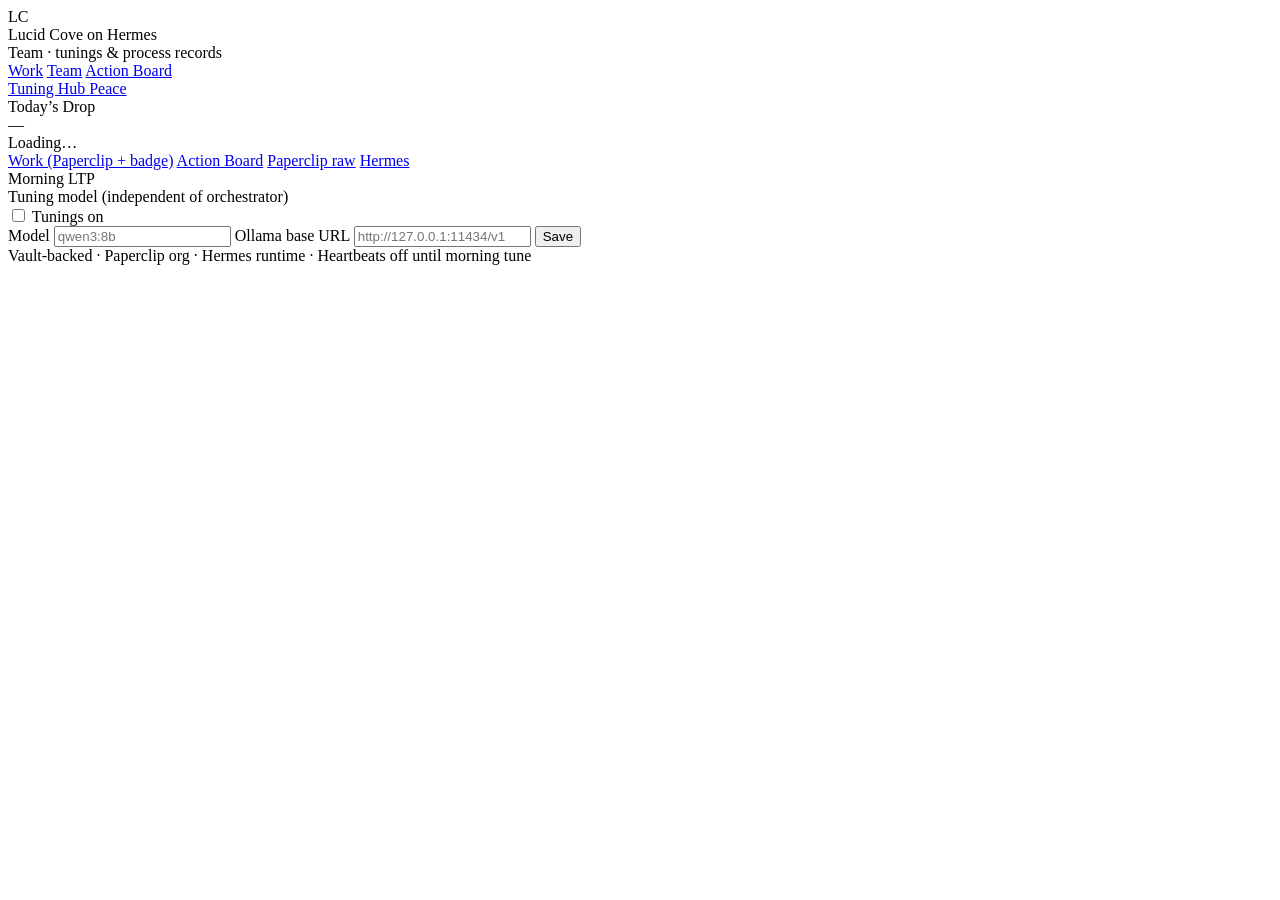
==== team-page/static/index.html @ f019c44a "Initial overlay: Lucid Cove on Hermes. Private working tree for pack, scripts, Team page, and compos" ====
<!DOCTYPE html>
<html lang="en" data-frequency="Peace">
<head>
  <meta charset="utf-8" />
  <meta name="viewport" content="width=device-width, initial-scale=1" />
  <meta name="theme-color" content="#0a0a0f" />
  <title>Team — Lucid Cove on Hermes</title>
  <link rel="stylesheet" href="/static/team.css" />
</head>
<body>
  <header class="top">
    <div class="brand">
      <span class="mark">LC</span>
      <div>
        <div class="title">Lucid Cove on Hermes</div>
        <div class="sub">Team · tunings &amp; process records</div>
      </div>
    </div>
    <nav class="top-nav" aria-label="Primary">
      <a href="/work">Work</a>
      <a href="/" class="on">Team</a>
      <a href="/tools">Action Board</a>
    </nav>
    <a id="hub-badge" class="hub-badge" href="#drop" title="Today’s Drop frequency">
      <span class="hub-label">Tuning Hub</span>
      <span id="hub-freq" class="hub-freq">Peace</span>
    </a>
  </header>

  <section id="drop" class="drop-bar">
    <div>
      <div class="drop-kicker">Today’s Drop</div>
      <div id="drop-freq" class="drop-freq">—</div>
      <div id="drop-meta" class="drop-meta">Loading…</div>
    </div>
    <div class="drop-links">
      <a href="/work">Work (Paperclip + badge)</a>
      <a href="/tools">Action Board</a>
      <a id="link-pc" href="http://127.0.0.1:3100" target="_blank" rel="noopener">Paperclip raw</a>
      <a id="link-hermes" href="http://127.0.0.1:9119" target="_blank" rel="noopener">Hermes</a>
    </div>
  </section>

  <p id="pc-error" class="err" hidden></p>

  <section class="tune-settings" aria-label="Morning tuning settings">
    <div class="tune-settings-head">
      <div>
        <div class="drop-kicker">Morning LTP</div>
        <div class="tune-settings-title">Tuning model (independent of orchestrator)</div>
      </div>
      <label class="tune-toggle">
        <input type="checkbox" id="ltp-enabled" />
        <span>Tunings on</span>
      </label>
    </div>
    <div class="tune-settings-row">
      <label class="tune-field">
        <span>Model</span>
        <input type="text" id="ltp-model" placeholder="qwen3:8b" autocomplete="off" />
      </label>
      <label class="tune-field tune-field-wide">
        <span>Ollama base URL</span>
        <input type="text" id="ltp-base" placeholder="http://127.0.0.1:11434/v1" autocomplete="off" />
      </label>
      <button type="button" id="ltp-save" class="tune-save">Save</button>
    </div>
    <p id="ltp-status" class="tune-status" hidden></p>
  </section>

  <main id="roster" class="roster" aria-live="polite"></main>

  <footer class="foot">
    Vault-backed · Paperclip org · Hermes runtime · Heartbeats off until morning tune
  </footer>

  <div id="drop-overlay" class="modal-overlay" hidden>
    <div class="modal-panel" role="dialog" aria-modal="true">
      <header class="modal-head">
        <div class="modal-title">Tuning Hub · Drop player</div>
        <button type="button" id="drop-close" class="modal-close" aria-label="Close">×</button>
      </header>
      <iframe id="drop-frame" class="modal-frame" title="Daily Drop" src="about:blank" allow="autoplay"></iframe>
    </div>
  </div>

  <div id="echo-overlay" class="modal-overlay" hidden>
    <div class="modal-panel modal-panel-text" role="dialog" aria-modal="true">
      <header class="modal-head">
        <div id="echo-title" class="modal-title">Echo / process record</div>
        <button type="button" id="echo-close" class="modal-close" aria-label="Close">×</button>
      </header>
      <div id="echo-body" class="modal-body"></div>
    </div>
  </div>

  <script src="/static/team.js"></script>
</body>
</html>
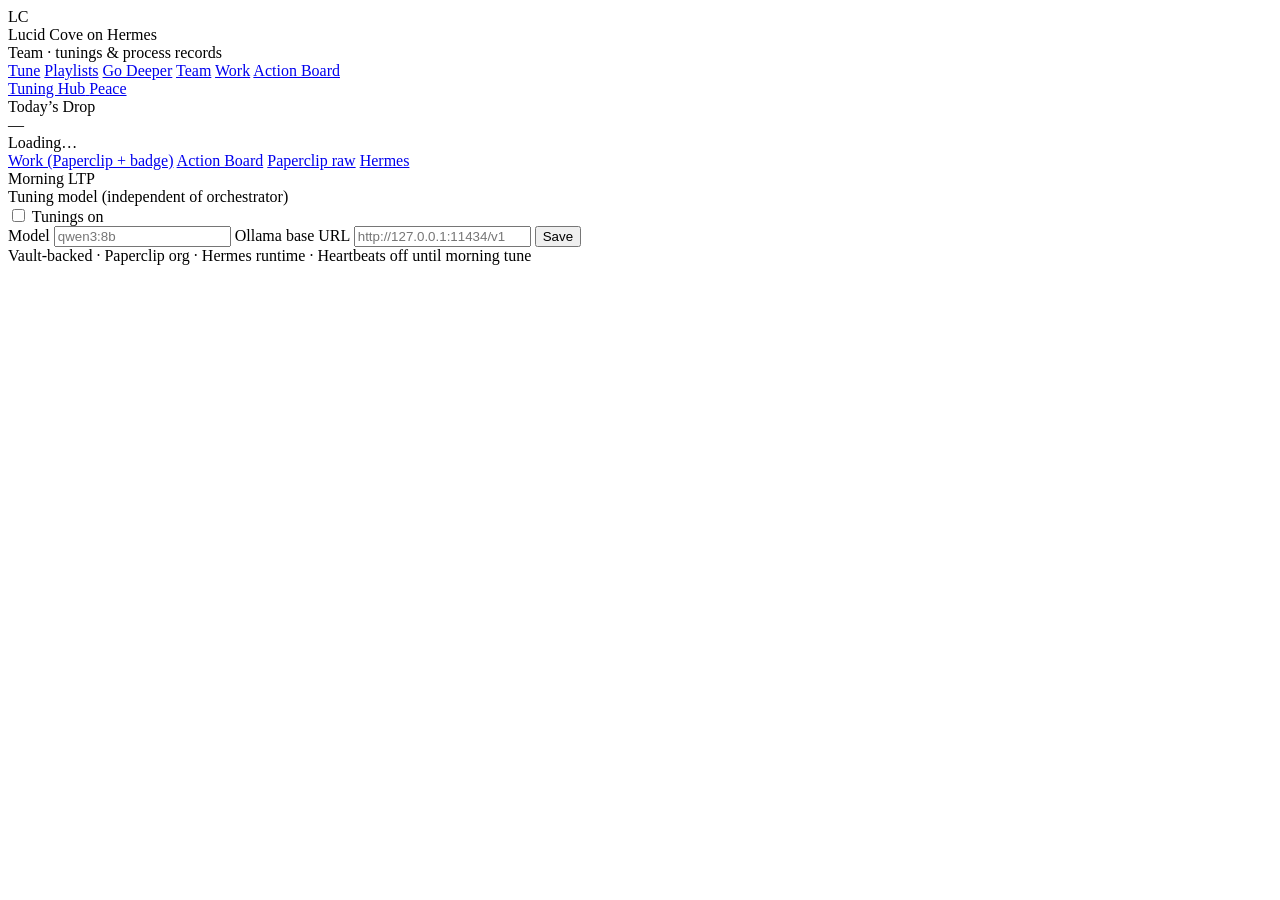
==== commit 65b1e5aa: "Add Tuner door to overlay (reuse lucid-cove flow and player). Tune / Playlists / Go Deeper on team-p" ====
--- a/team-page/static/index.html
+++ b/team-page/static/index.html
@@ -17,8 +17,11 @@
       </div>
     </div>
     <nav class="top-nav" aria-label="Primary">
+      <a href="/tune">Tune</a>
+      <a href="/playlists">Playlists</a>
+      <a href="/deeper">Go Deeper</a>
+      <a href="/" class="on">Team</a>
       <a href="/work">Work</a>
-      <a href="/" class="on">Team</a>
       <a href="/tools">Action Board</a>
     </nav>
     <a id="hub-badge" class="hub-badge" href="#drop" title="Today’s Drop frequency">
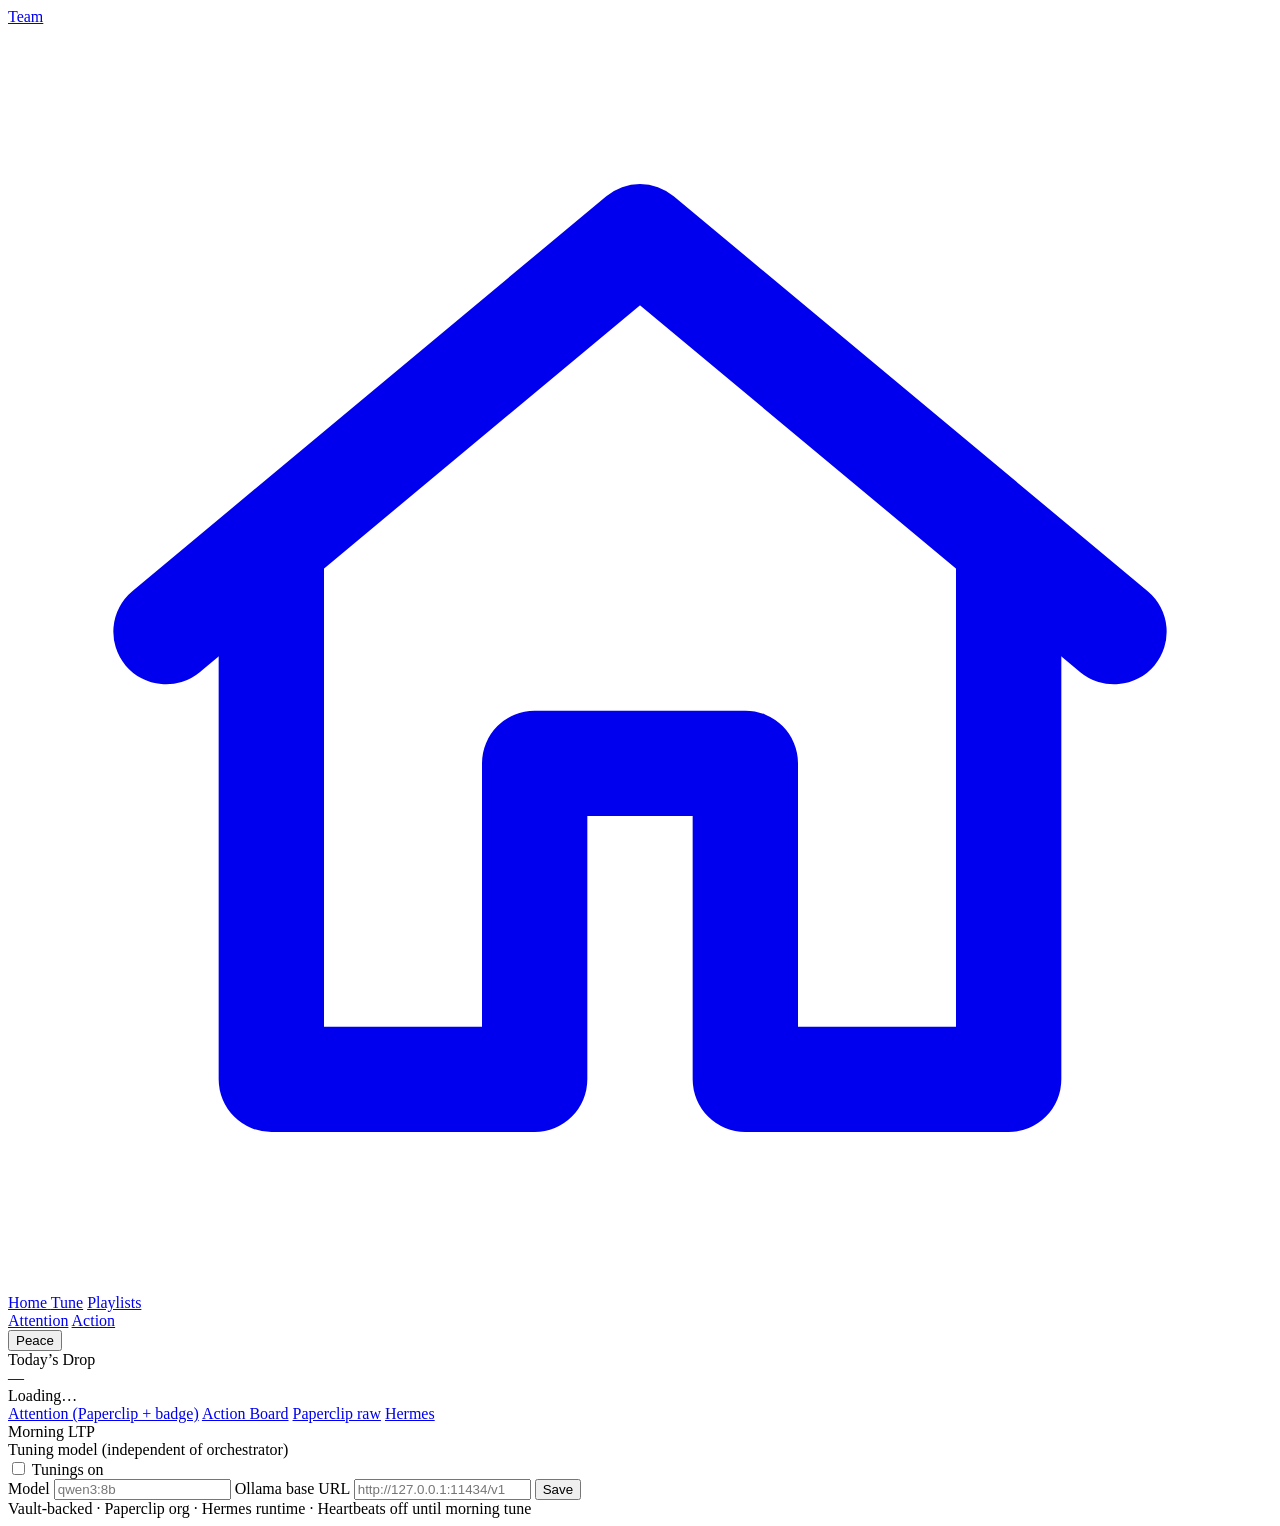
==== commit 35f0643d: "[verified] Initial public Lucid Cove on Hermes overlay pack Clean export, new history. Team UI + pac" ====
--- a/team-page/static/index.html
+++ b/team-page/static/index.html
@@ -9,25 +9,27 @@
 </head>
 <body>
   <header class="top">
-    <div class="brand">
-      <span class="mark">LC</span>
-      <div>
-        <div class="title">Lucid Cove on Hermes</div>
-        <div class="sub">Team · tunings &amp; process records</div>
-      </div>
-    </div>
-    <nav class="top-nav" aria-label="Primary">
+    <nav class="top-nav" aria-label="House">
+      <a href="/" class="on">Team</a>
+      <a href="/app" class="top-home" title="Home" aria-label="Home">
+        <svg viewBox="0 0 24 24" fill="none" stroke="currentColor" stroke-width="2" stroke-linecap="round" stroke-linejoin="round" aria-hidden="true">
+          <path d="M3 11.5 12 4l9 7.5"/>
+          <path d="M5 10v10h5v-6h4v6h5V10"/>
+        </svg>
+        <span class="visually-hidden">Home</span>
+      </a>
       <a href="/tune">Tune</a>
       <a href="/playlists">Playlists</a>
-      <a href="/deeper">Go Deeper</a>
-      <a href="/" class="on">Team</a>
-      <a href="/work">Work</a>
-      <a href="/tools">Action Board</a>
     </nav>
-    <a id="hub-badge" class="hub-badge" href="#drop" title="Today’s Drop frequency">
-      <span class="hub-label">Tuning Hub</span>
-      <span id="hub-freq" class="hub-freq">Peace</span>
-    </a>
+    <div class="top-end">
+      <div class="board-switch" role="group" aria-label="Attention or Action">
+        <a href="/work">Attention</a>
+        <a href="/tools?tab=actions">Action</a>
+      </div>
+      <button type="button" id="freq-badge" class="freq-badge" aria-label="Open today’s Drop">
+        <span id="freq-text">Peace</span>
+      </button>
+    </div>
   </header>
 
   <section id="drop" class="drop-bar">
@@ -37,7 +39,7 @@
       <div id="drop-meta" class="drop-meta">Loading…</div>
     </div>
     <div class="drop-links">
-      <a href="/work">Work (Paperclip + badge)</a>
+      <a href="/work">Attention (Paperclip + badge)</a>
       <a href="/tools">Action Board</a>
       <a id="link-pc" href="http://127.0.0.1:3100" target="_blank" rel="noopener">Paperclip raw</a>
       <a id="link-hermes" href="http://127.0.0.1:9119" target="_blank" rel="noopener">Hermes</a>
@@ -80,7 +82,7 @@
   <div id="drop-overlay" class="modal-overlay" hidden>
     <div class="modal-panel" role="dialog" aria-modal="true">
       <header class="modal-head">
-        <div class="modal-title">Tuning Hub · Drop player</div>
+        <div class="modal-title">Today’s Drop</div>
         <button type="button" id="drop-close" class="modal-close" aria-label="Close">×</button>
       </header>
       <iframe id="drop-frame" class="modal-frame" title="Daily Drop" src="about:blank" allow="autoplay"></iframe>
